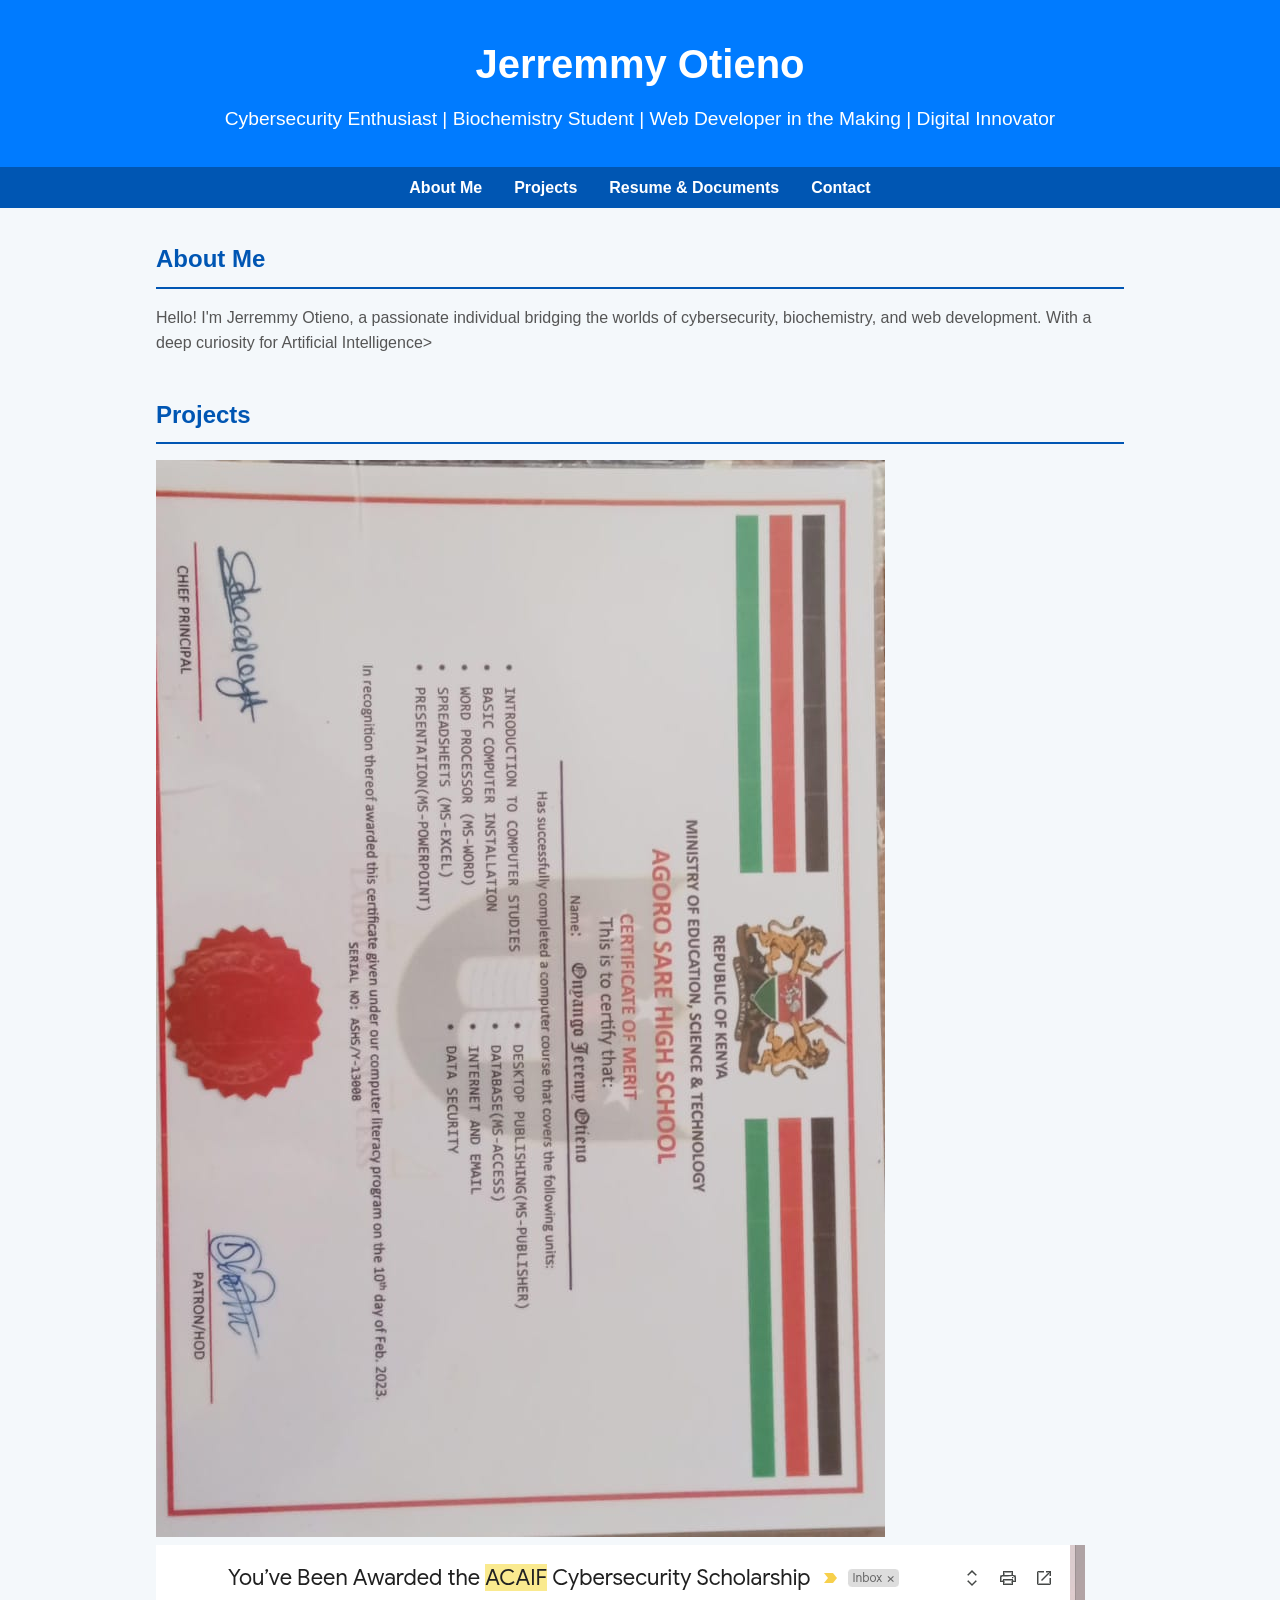
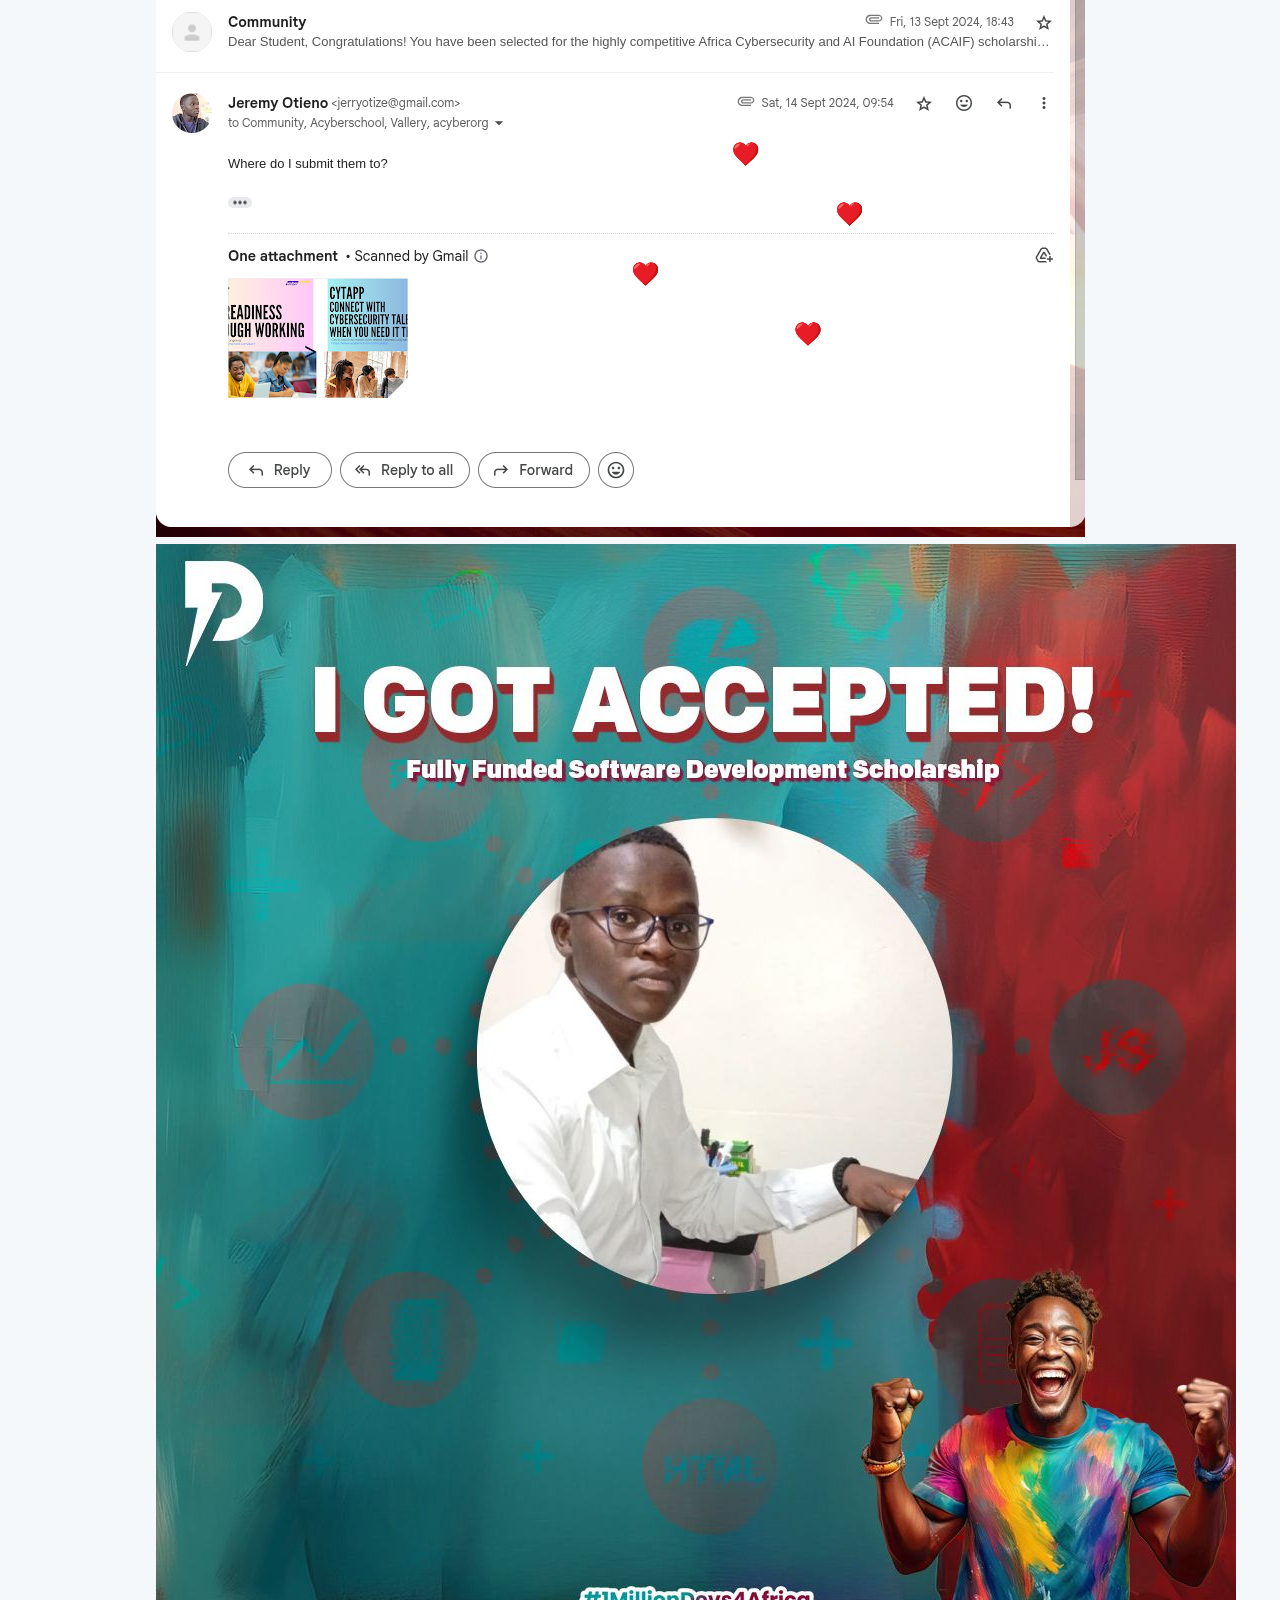
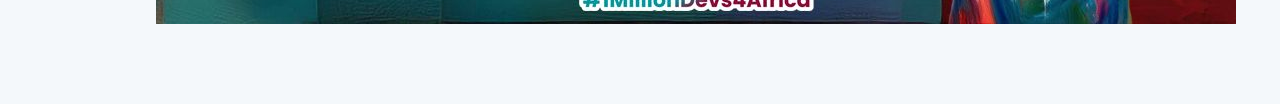
==== index.html @ 3b9ebedd "Update index.html" ====
<!DOCTYPE html>
<html lang="en">
<head>
    <meta charset="UTF-8">
    <meta name="viewport" content="width=device-width, initial-scale=1.0">
    <title>Jerremmy Otieno | Portfolio</title>
    <link rel="stylesheet" href="style.css">
</head>
<body>
    <header>
        <h1>Jerremmy Otieno</h1>
        <p>Cybersecurity Enthusiast | Biochemistry Student | Web Developer in the Making | Digital Innovator</p>
    </header>

    <nav>
        <ul>
            <li><a href="#about">About Me</a></li>
            <li><a href="#projects">Projects</a></li>
            <li><a href="#documents">Resume & Documents</a></li>
            <li><a href="#contact">Contact</a></li>
        </ul>
    </nav>

    <main>
        <section id="about">
            <h2>About Me</h2>
            <p>Hello! I'm Jerremmy Otieno, a passionate individual bridging the worlds of cybersecurity, biochemistry, and web development. With a deep curiosity for Artificial Intelligence>
        </section>

        <section id="projects">
            <h2>Projects</h2>
    <img src="images/certificate1.jpg" alt="Certificate1">
    <img src="images/certificate2.jpg" alt="Certificate2">
    <img src="images/certificate3.jpg" alt="Certificate3">

        </section>
---- style.css ----
/* General Reset */
* {
    margin: 0;
    padding: 0;
    box-sizing: border-box;
}

/* Body Styling */
body {
    font-family: 'Segoe UI', Tahoma, Geneva, Verdana, sans-serif;
    line-height: 1.6;
    background-color: #f4f8fb;
    color: #333;
    padding: 0;
}

/* Header */
header {
    background-color: #007BFF;
    color: white;
    text-align: center;
    padding: 2rem 1rem;
}

header h1 {
    font-size: 2.5rem;
    margin-bottom: 0.5rem;
}

header p {
    font-size: 1.2rem;
}

/* Navigation Menu */
nav {
    background-color: #0056b3;
}

nav ul {
    list-style: none;
    display: flex;
    justify-content: center;
    flex-wrap: wrap;
}

nav ul li {
    margin: 0.5rem 1rem;
}

nav ul li a {
    color: white;
    text-decoration: none;
    font-weight: bold;
    transition: color 0.3s ease;
}

nav ul li a:hover {
    color: #ffd700;
}

/* Main Sections */
main {
    padding: 2rem 1rem;
    max-width: 1000px;
    margin: auto;
}

section {
    margin-bottom: 2.5rem;
}

section h2 {
    color: #0056b3;
    margin-bottom: 1rem;
    border-bottom: 2px solid #0056b3;
    padding-bottom: 0.5rem;
}

/* About, Projects, Contact Text */
section p, section ul {
    font-size: 1rem;
    color: #555;
}

/* Projects List */
section ul {
    list-style-type: disc;
    padding-left: 2rem;
}

/* Document Gallery */
.document-gallery {
    display: flex;
    flex-wrap: wrap;
    gap: 1rem;
    justify-content: center;
    margin-top: 1rem;
}

.document-gallery img {
    width: 300px;
    max-width: 100%;
    height: auto;
    border: 2px solid #007BFF;
    border-radius: 8px;
    transition: transform 0.3s ease;
}

.document-gallery img:hover {
    transform: scale(1.05);
}

/* Footer */
footer {
    text-align: center;
    padding: 1rem;
    background-color: #007BFF;
    color: white;
    font-size: 0.9rem;
    margin-top: 2rem;
}

/* Responsive Design */
@media (max-width: 768px) {
    header h1 {
        font-size: 2rem;
    }

    nav ul {
        flex-direction: column;
    }

    nav ul li {
        margin: 0.5rem 0;
    }
}
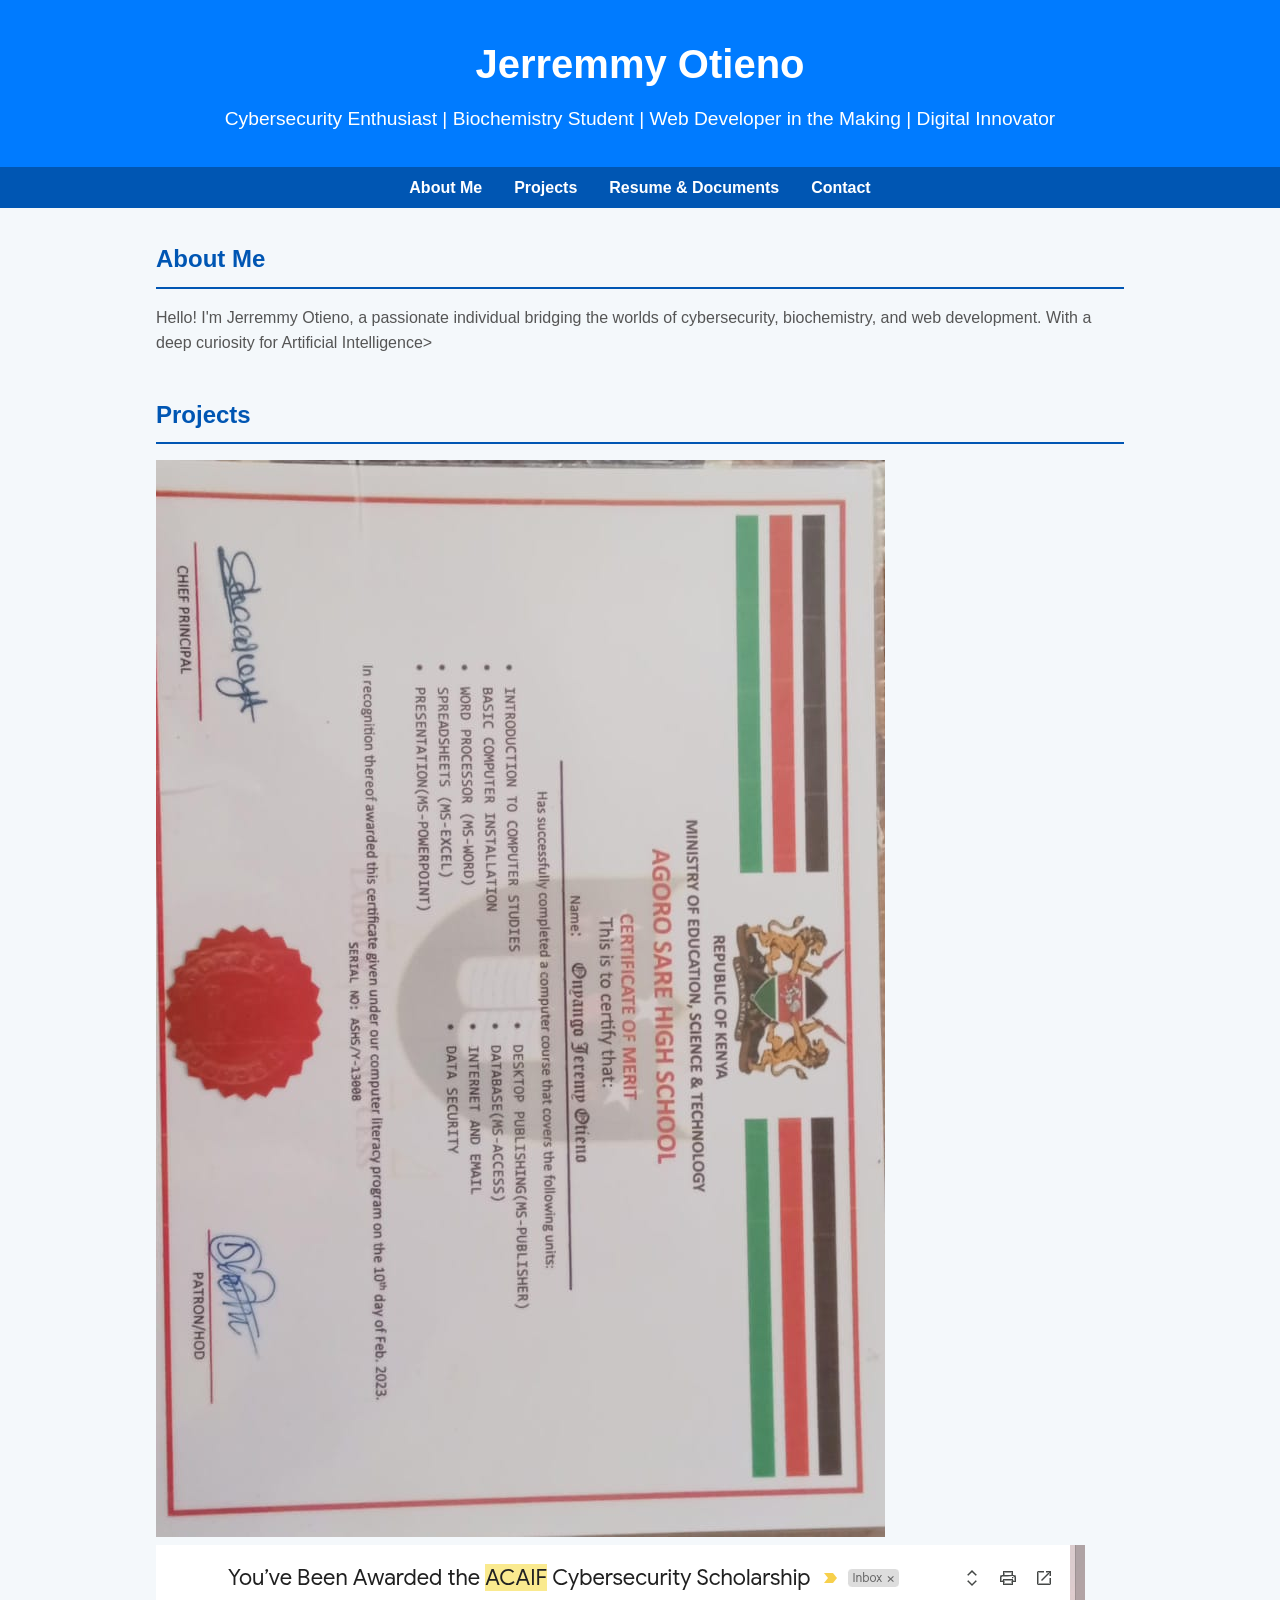
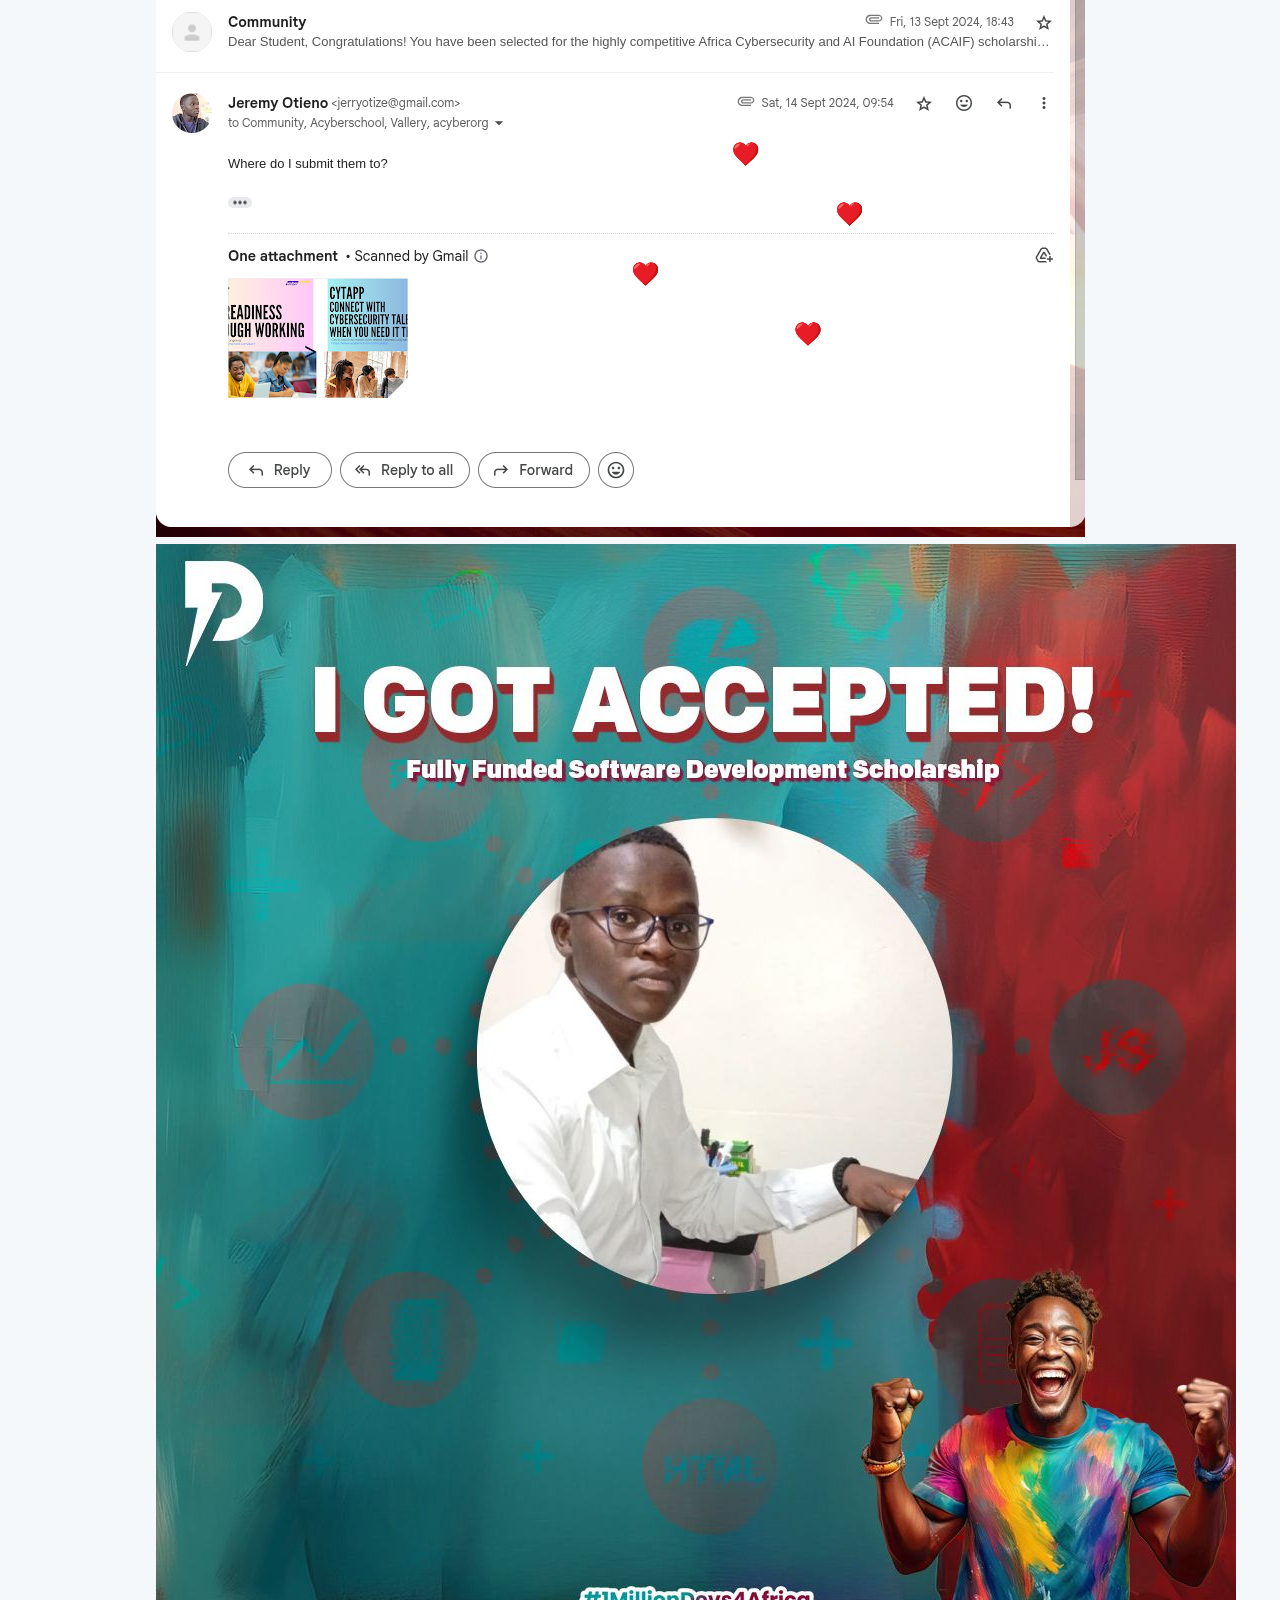
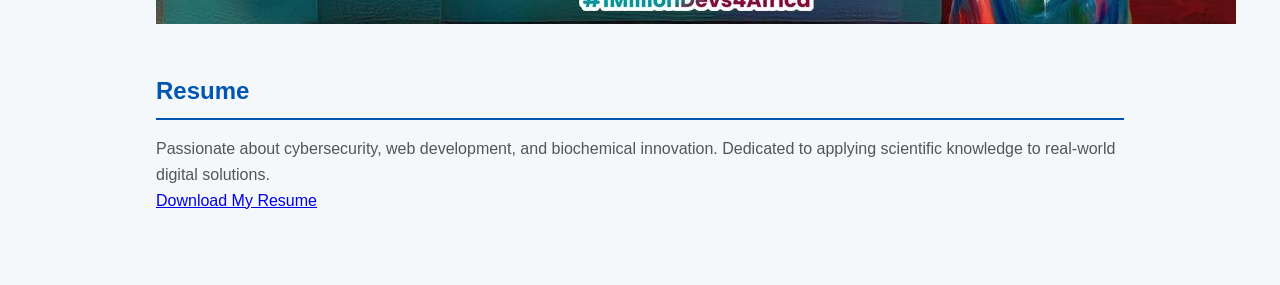
==== commit 9d19536c: "Update index.html" ====
--- a/index.html
+++ b/index.html
@@ -4,6 +4,7 @@
     <meta charset="UTF-8">
     <meta name="viewport" content="width=device-width, initial-scale=1.0">
     <title>Jerremmy Otieno | Portfolio</title>
+    <link href="https://fonts.googleapis.com/css2?family=Poppins&dispaly=swap" rel="stylesheet">  
     <link rel="stylesheet" href="style.css">
 </head>
 <body>
@@ -33,5 +34,12 @@
     <img src="images/certificate2.jpg" alt="Certificate2">
     <img src="images/certificate3.jpg" alt="Certificate3">
 
-        </section>    
-            
+        </section>  
+       <section id="resume">
+           <h2>Resume</h2>
+           <p>
+               Passionate about cybersecurity, web development, and biochemical innovation.
+               Dedicated to applying scientific knowledge to real-world digital solutions.
+           </p>
+           <a href= "documents/Jerrremmy-Otieno-Resume.pdf" download class="btn">Download My Resume</a>
+       </section>
--- a/style.css
+++ b/style.css
@@ -1,4 +1,10 @@
 /* General Reset */
+body {
+    font-family: 'Poppins', sans-serif;
+}
+html {
+    scroll behaviour: smooth;
+}
 * {
     margin: 0;
     padding: 0;
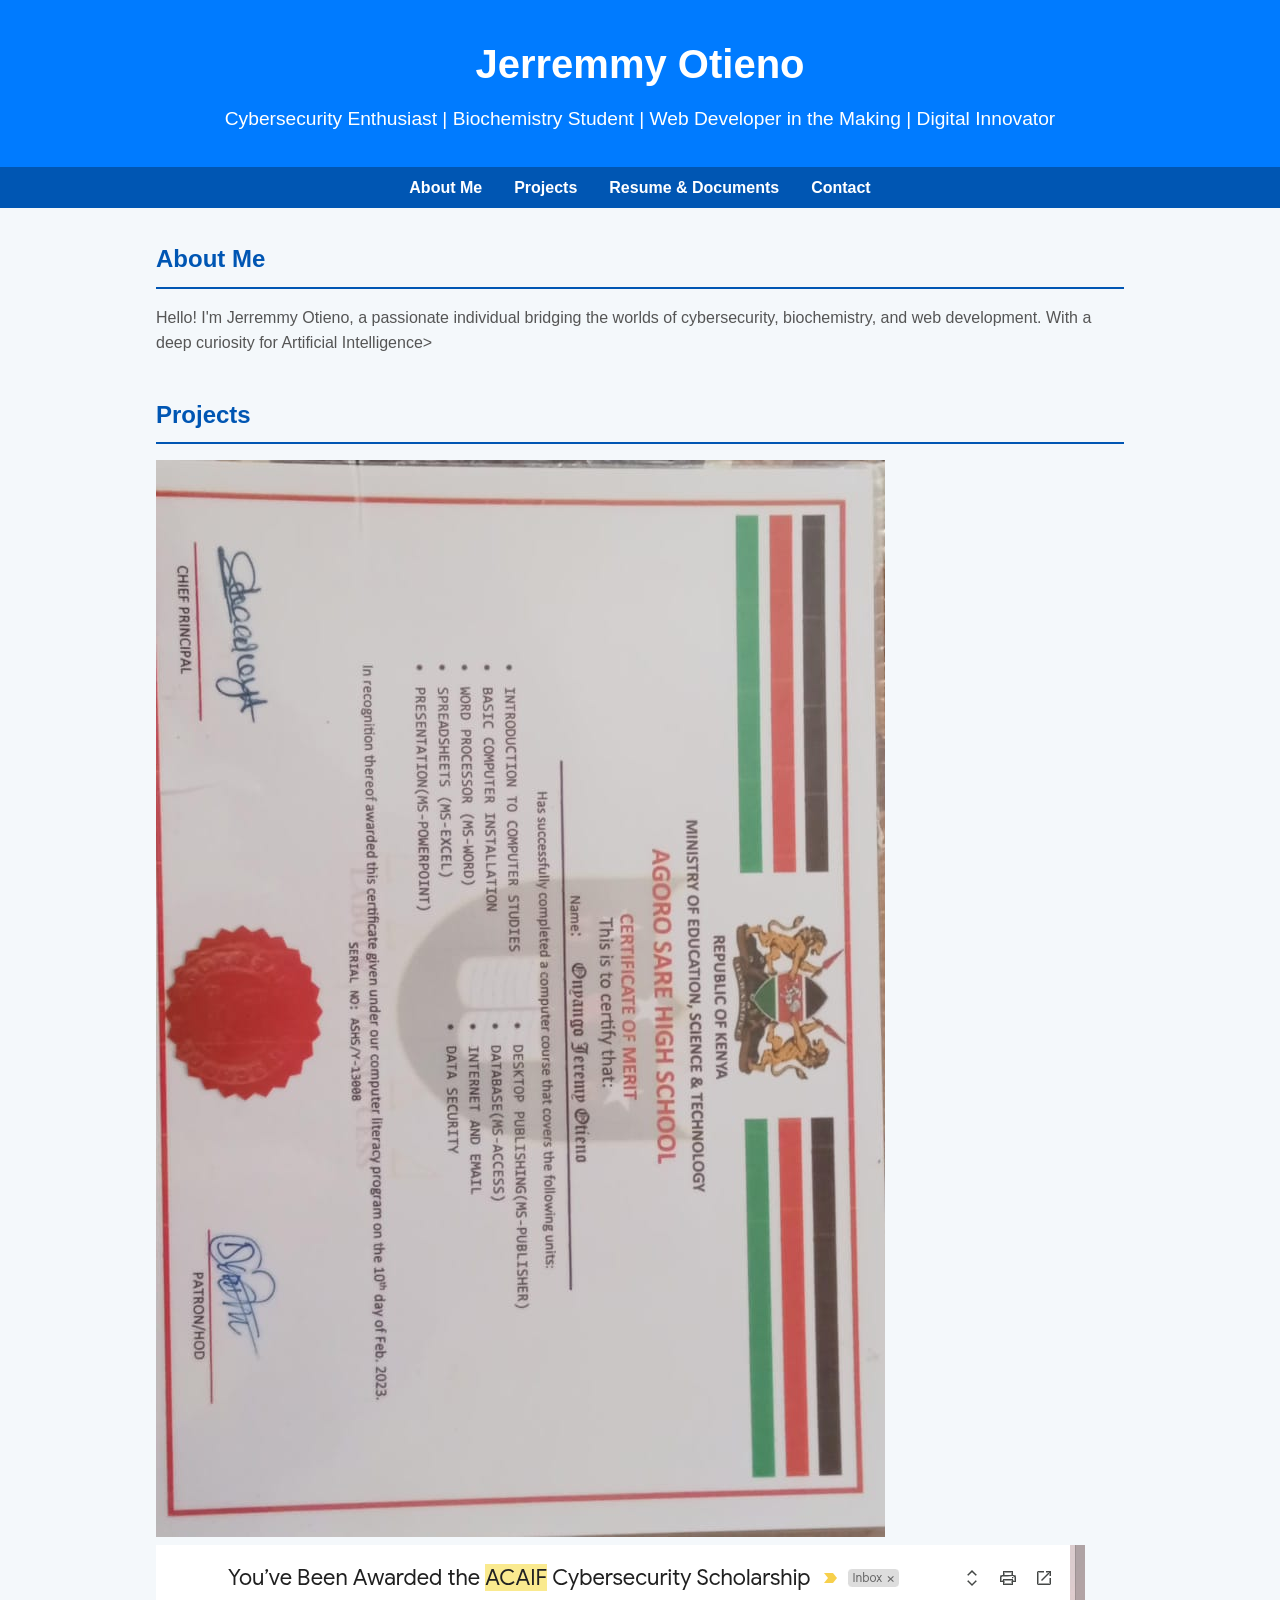
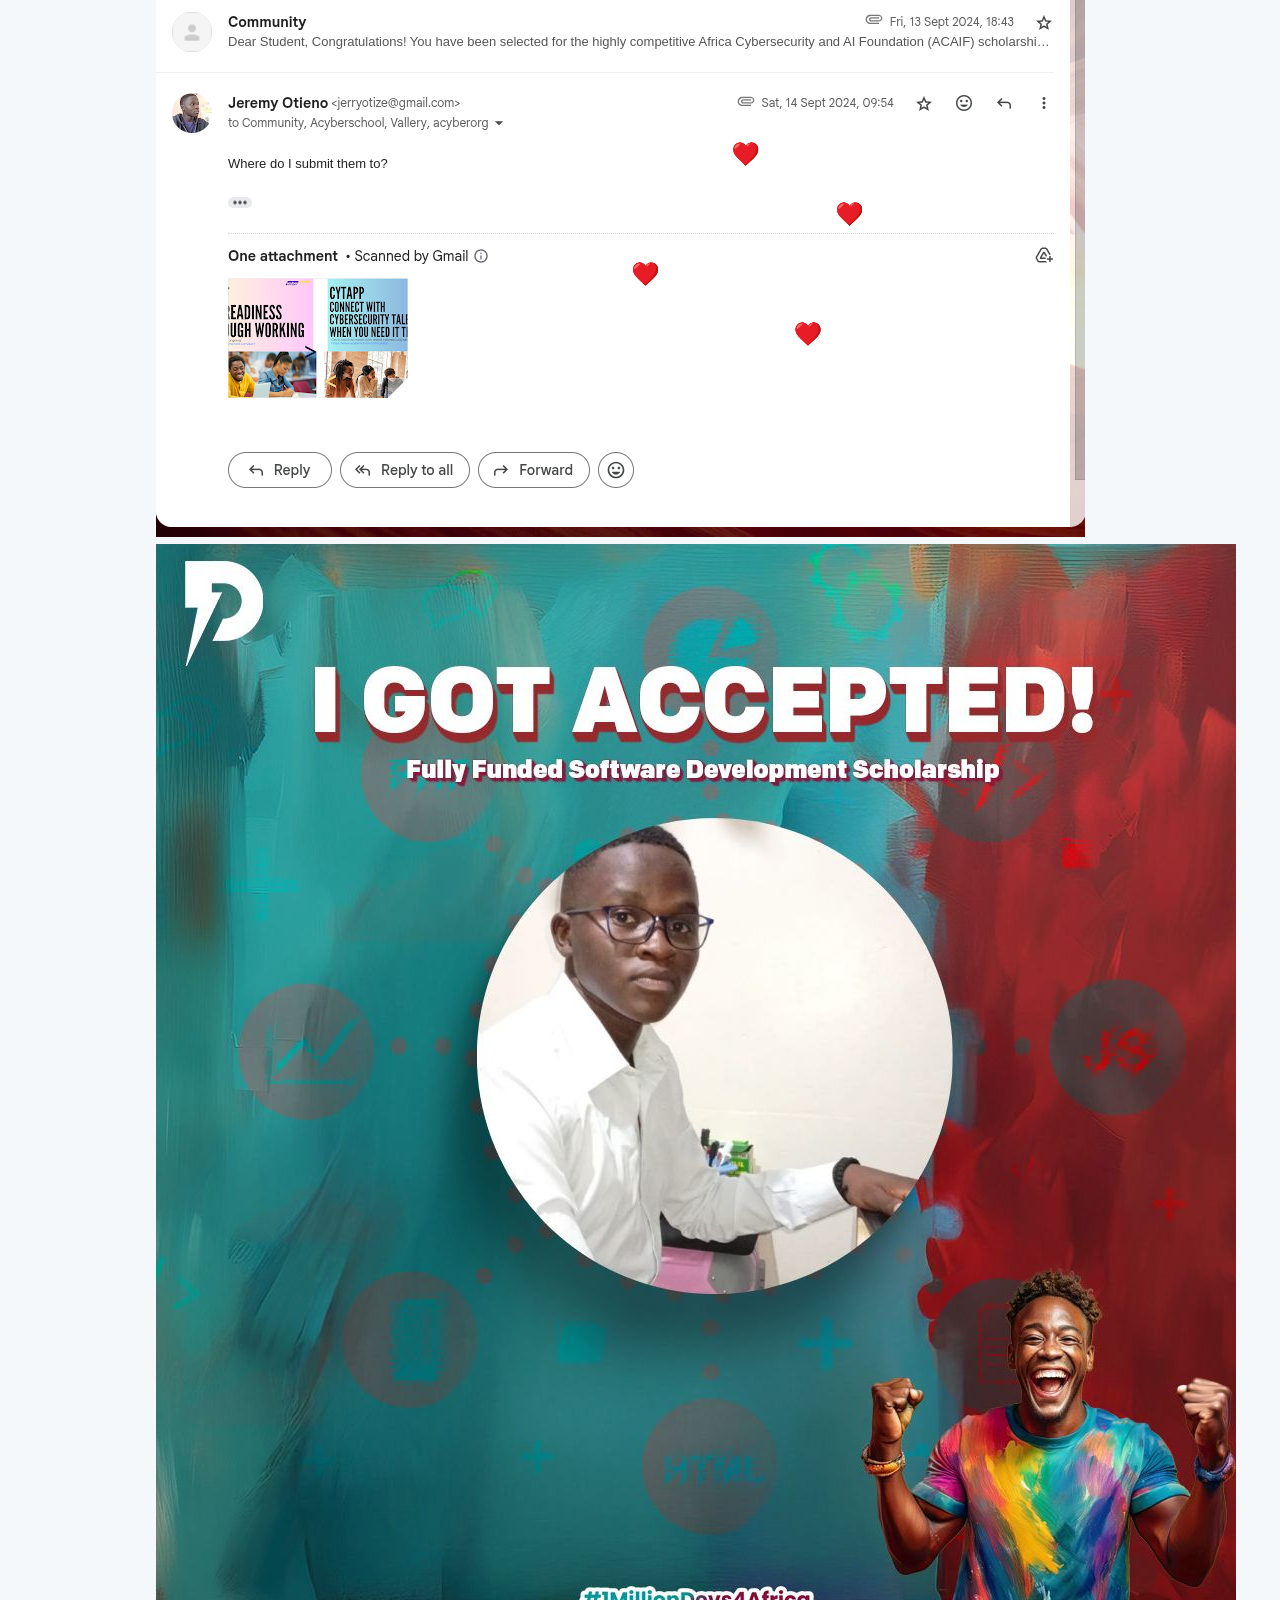
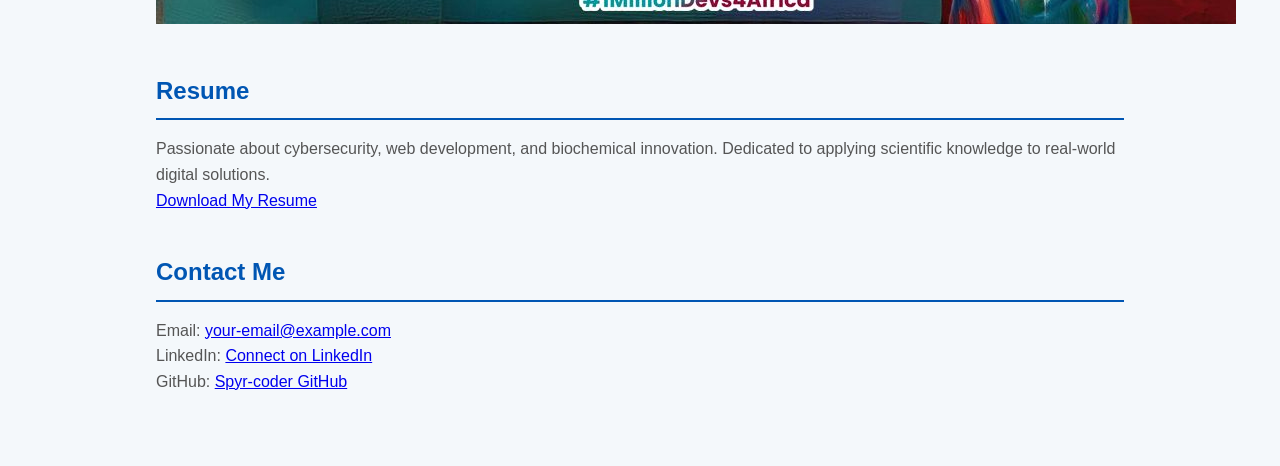
==== commit 092afd8d: "Update index.html" ====
--- a/index.html
+++ b/index.html
@@ -43,3 +43,9 @@
            </p>
            <a href= "documents/Jerrremmy-Otieno-Resume.pdf" download class="btn">Download My Resume</a>
        </section>
+<section id="contact">
+    <h2>Contact Me</h2>
+    <p>Email: <a href="mailto:your-email@example.com">your-email@example.com</a></p>
+    <p>LinkedIn: <a href="https://www.linkedin.com/in/your-linkedin-username/" target="_blank">Connect on LinkedIn</a></p>
+    <p>GitHub: <a href="https://github.com/Spyr-coder" target="_blank">Spyr-coder GitHub</a></p>
+</section>
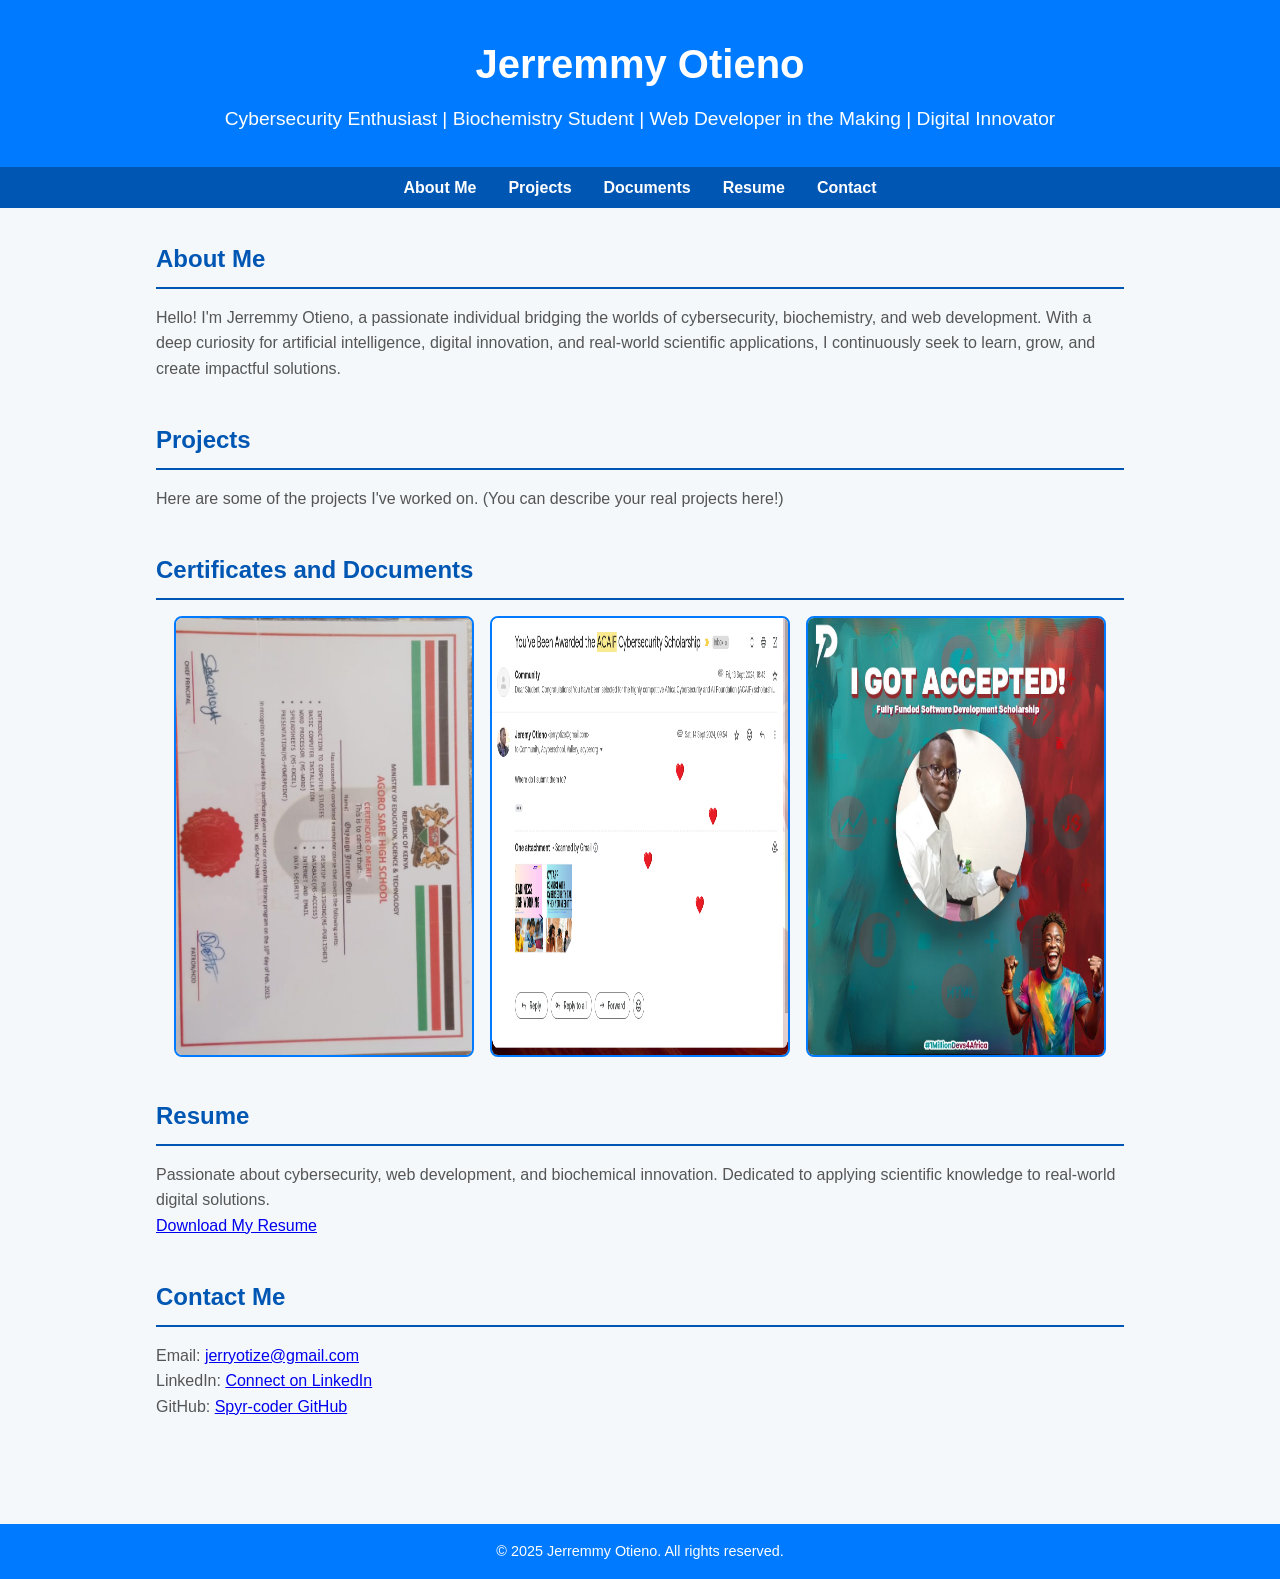
==== commit 19c9ef75: "Update index.html" ====
--- a/index.html
+++ b/index.html
@@ -4,7 +4,7 @@
     <meta charset="UTF-8">
     <meta name="viewport" content="width=device-width, initial-scale=1.0">
     <title>Jerremmy Otieno | Portfolio</title>
-    <link href="https://fonts.googleapis.com/css2?family=Poppins&dispaly=swap" rel="stylesheet">  
+    <link href="https://fonts.googleapis.com/css2?family=Poppins&display=swap" rel="stylesheet">  
     <link rel="stylesheet" href="style.css">
 </head>
 <body>
@@ -17,7 +17,8 @@
         <ul>
             <li><a href="#about">About Me</a></li>
             <li><a href="#projects">Projects</a></li>
-            <li><a href="#documents">Resume & Documents</a></li>
+            <li><a href="#documents">Documents</a></li>
+            <li><a href="#resume">Resume</a></li>
             <li><a href="#contact">Contact</a></li>
         </ul>
     </nav>
@@ -25,27 +26,41 @@
     <main>
         <section id="about">
             <h2>About Me</h2>
-            <p>Hello! I'm Jerremmy Otieno, a passionate individual bridging the worlds of cybersecurity, biochemistry, and web development. With a deep curiosity for Artificial Intelligence>
+            <p>Hello! I'm Jerremmy Otieno, a passionate individual bridging the worlds of cybersecurity, biochemistry, and web development. With a deep curiosity for artificial intelligence, digital innovation, and real-world scientific applications, I continuously seek to learn, grow, and create impactful solutions.</p>
         </section>
 
         <section id="projects">
             <h2>Projects</h2>
-    <img src="images/certificate1.jpg" alt="Certificate1">
-    <img src="images/certificate2.jpg" alt="Certificate2">
-    <img src="images/certificate3.jpg" alt="Certificate3">
+            <p>Here are some of the projects I've worked on. (You can describe your real projects here!)</p>
+            <!-- You can add your project details here later -->
+        </section>  
 
-        </section>  
-       <section id="resume">
-           <h2>Resume</h2>
-           <p>
-               Passionate about cybersecurity, web development, and biochemical innovation.
-               Dedicated to applying scientific knowledge to real-world digital solutions.
-           </p>
-           <a href= "documents/Jerrremmy-Otieno-Resume.pdf" download class="btn">Download My Resume</a>
-       </section>
-<section id="contact">
-    <h2>Contact Me</h2>
-    <p>Email: <a href="mailto:your-email@example.com">your-email@example.com</a></p>
-    <p>LinkedIn: <a href="https://www.linkedin.com/in/your-linkedin-username/" target="_blank">Connect on LinkedIn</a></p>
-    <p>GitHub: <a href="https://github.com/Spyr-coder" target="_blank">Spyr-coder GitHub</a></p>
-</section>
+        <section id="documents">
+            <h2>Certificates and Documents</h2>
+            <div class="document-gallery">
+                <img src="images/certificate1.jpg" alt="Certificate 1">
+                <img src="images/certificate2.jpg" alt="Certificate 2">
+                <img src="images/certificate3.jpg" alt="Certificate 3">
+            </div>
+        </section>
+
+        <section id="resume">
+            <h2>Resume</h2>
+            <p>Passionate about cybersecurity, web development, and biochemical innovation. Dedicated to applying scientific knowledge to real-world digital solutions.</p>
+            <a href="documents/Jerremmy-Otieno-Resume.pdf" download class="btn">Download My Resume</a>
+        </section>
+
+        <section id="contact">
+            <h2>Contact Me</h2>
+            <p>Email: <a href="mailto:jerryotize@gmail.com">jerryotize@gmail.com</a></p>
+            <p>LinkedIn: <a href="https://www.linkedin.com/in/jeremy-otieno-6a952a32b" target="_blank">Connect on LinkedIn</a></p>
+            <p>GitHub: <a href="https://github.com/Spyr-coder" target="_blank">Spyr-coder GitHub</a></p>
+        </section>
+    </main>
+
+    <footer>
+        <p>© 2025 Jerremmy Otieno. All rights reserved.</p>
+    </footer>
+</body>
+</html>
+
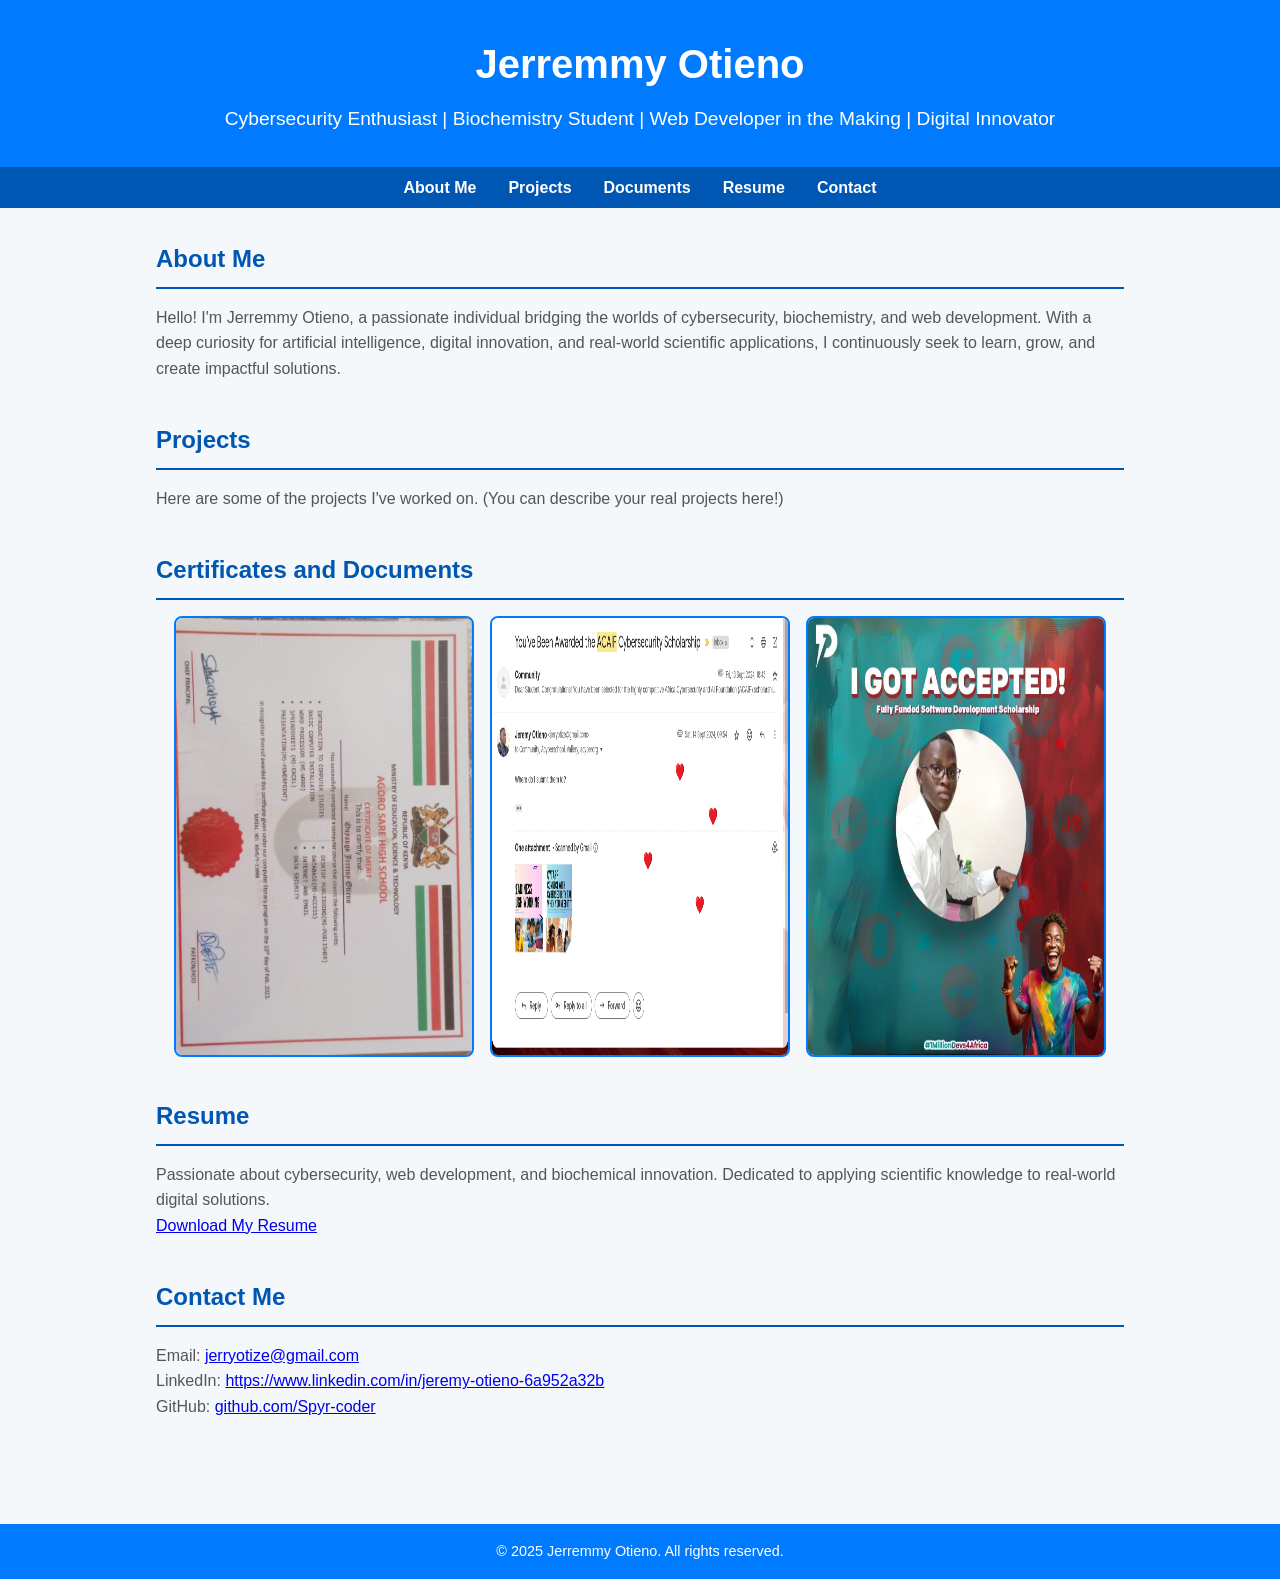
==== commit 509d7a39: "Update index.html" ====
--- a/index.html
+++ b/index.html
@@ -53,8 +53,8 @@
         <section id="contact">
             <h2>Contact Me</h2>
             <p>Email: <a href="mailto:jerryotize@gmail.com">jerryotize@gmail.com</a></p>
-            <p>LinkedIn: <a href="https://www.linkedin.com/in/jeremy-otieno-6a952a32b" target="_blank">Connect on LinkedIn</a></p>
-            <p>GitHub: <a href="https://github.com/Spyr-coder" target="_blank">Spyr-coder GitHub</a></p>
+            <p>LinkedIn: <a href="https://www.linkedin.com/in/jeremy-otieno-6a952a32b" target="_blank">https://www.linkedin.com/in/jeremy-otieno-6a952a32b</a></p>
+            <p>GitHub: <a href="https://github.com/Spyr-coder" target="_blank">github.com/Spyr-coder</a></p>
         </section>
     </main>
 
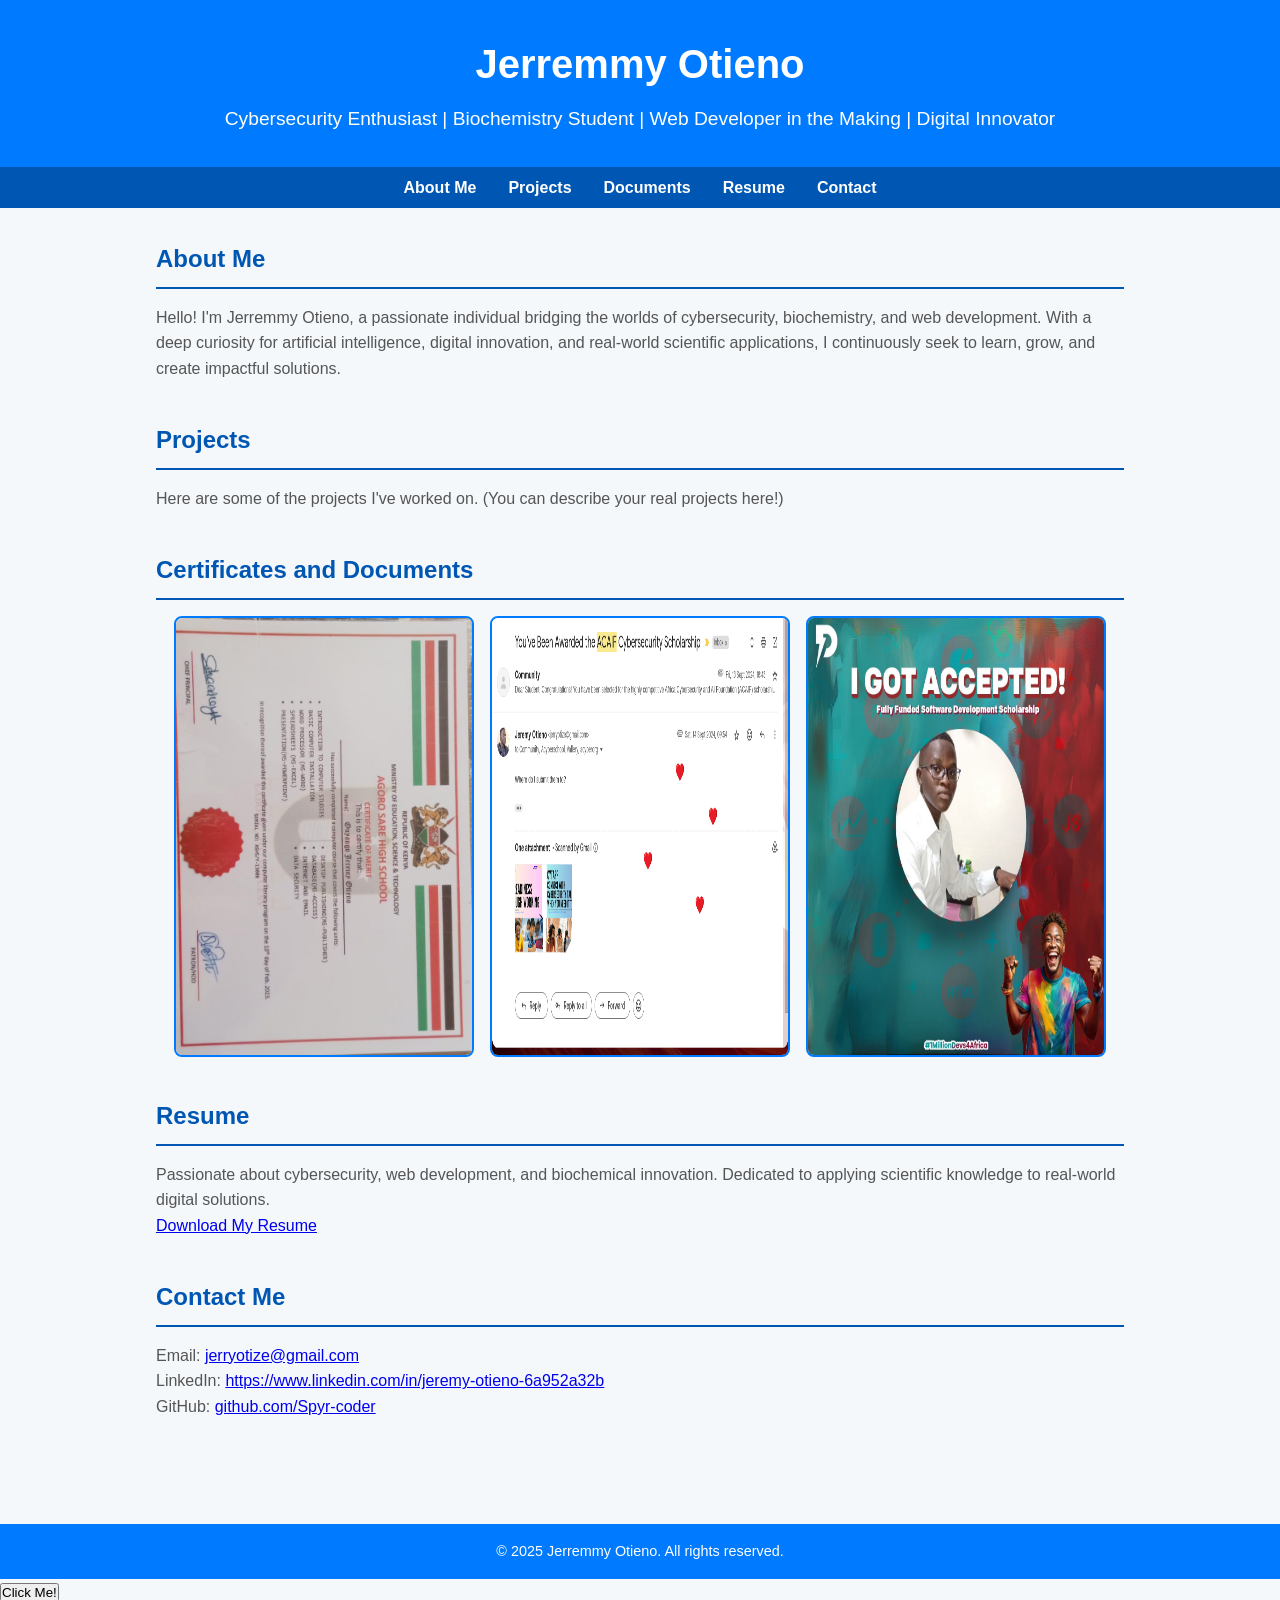
==== commit f030e58d: "Update index.html" ====
--- a/index.html
+++ b/index.html
@@ -61,6 +61,11 @@
     <footer>
         <p>© 2025 Jerremmy Otieno. All rights reserved.</p>
     </footer>
+
+<script src="script.js"></script>
+    <button id="clickBtn">Click Me!</button>
+<p id="clickMessage"></p>
+
 </body>
 </html>
 
--- a/style.css
+++ b/style.css
@@ -135,6 +135,21 @@
     nav ul {
         flex-direction: column;
     }
+    .btn {
+    display: inline-block;
+    background-color: #007BFF;
+    color: white;
+    padding: 10px 20px;
+    text-decoration: none;
+    font-weight: bold;
+    border-radius: 5px;
+    transition: background-color 0.3s ease;
+}
+
+.btn:hover {
+    background-color: #0056b3;
+}
+
 
     nav ul li {
         margin: 0.5rem 0;
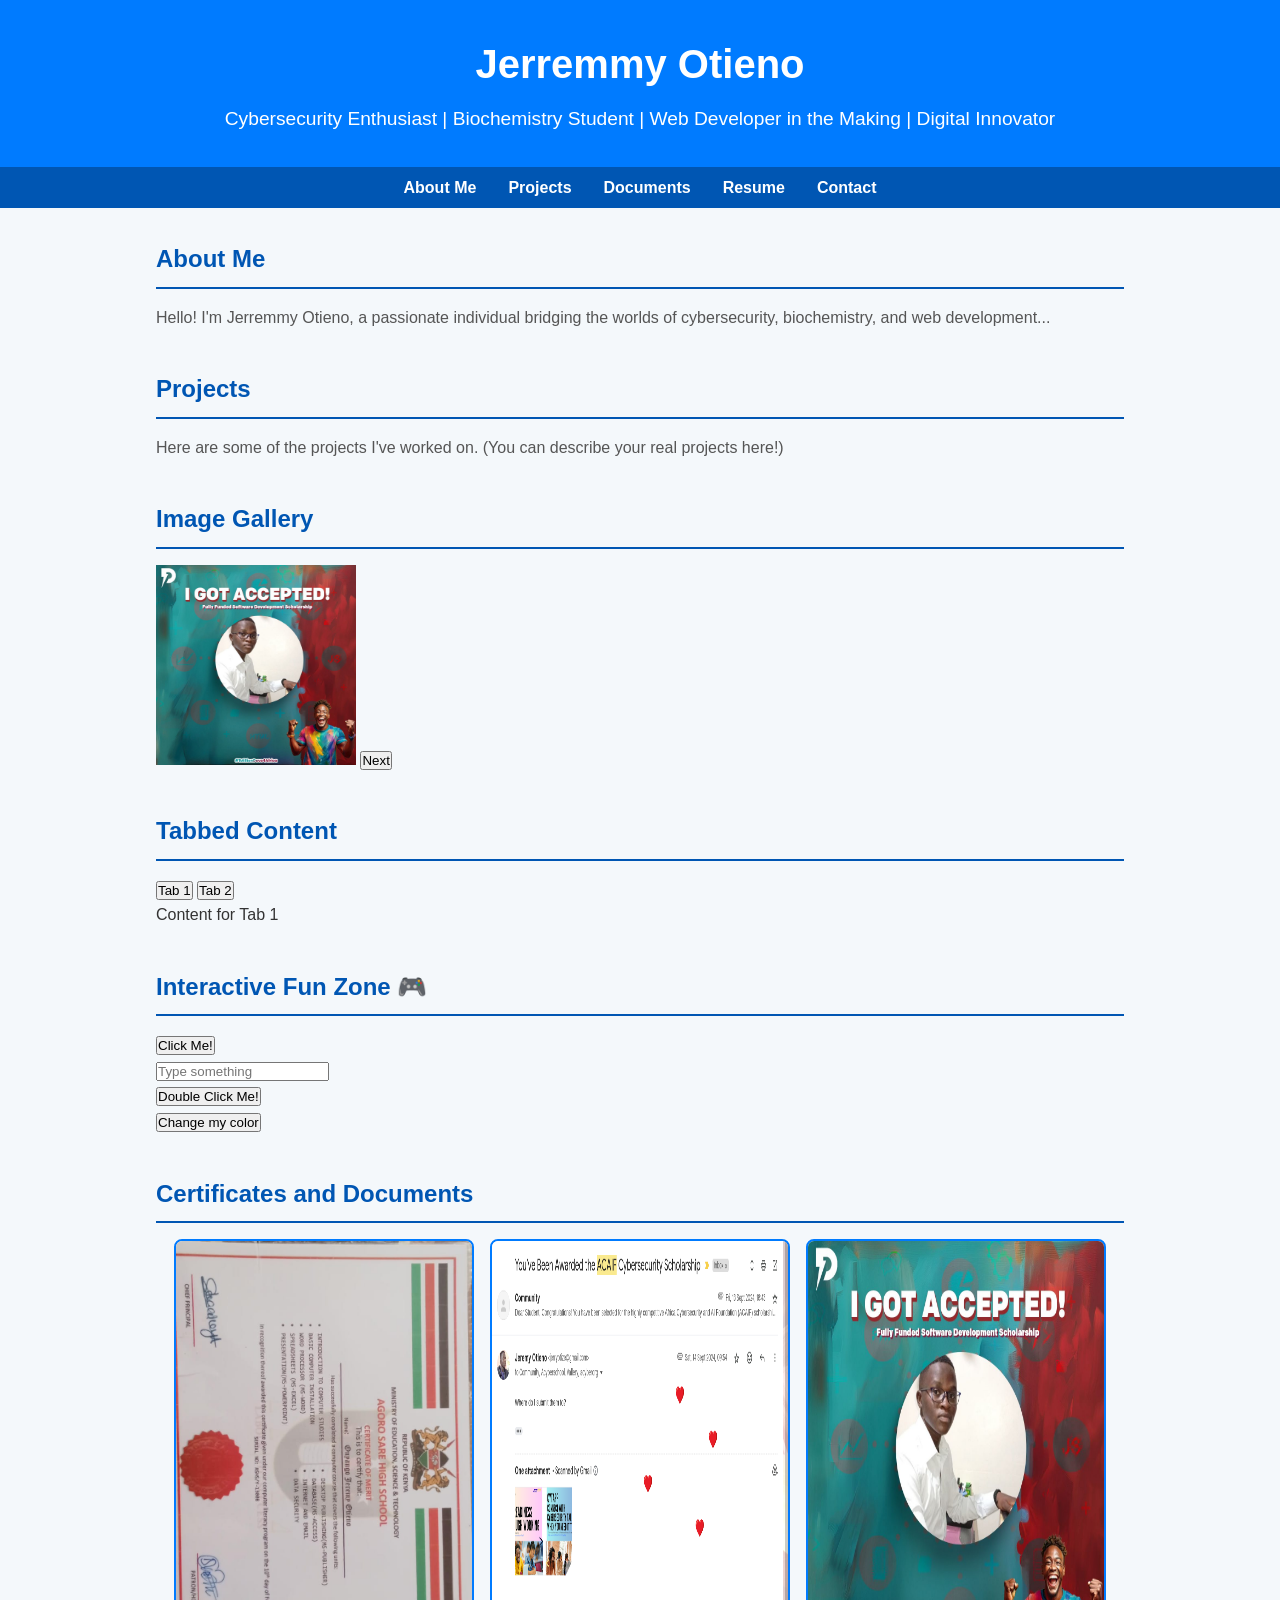
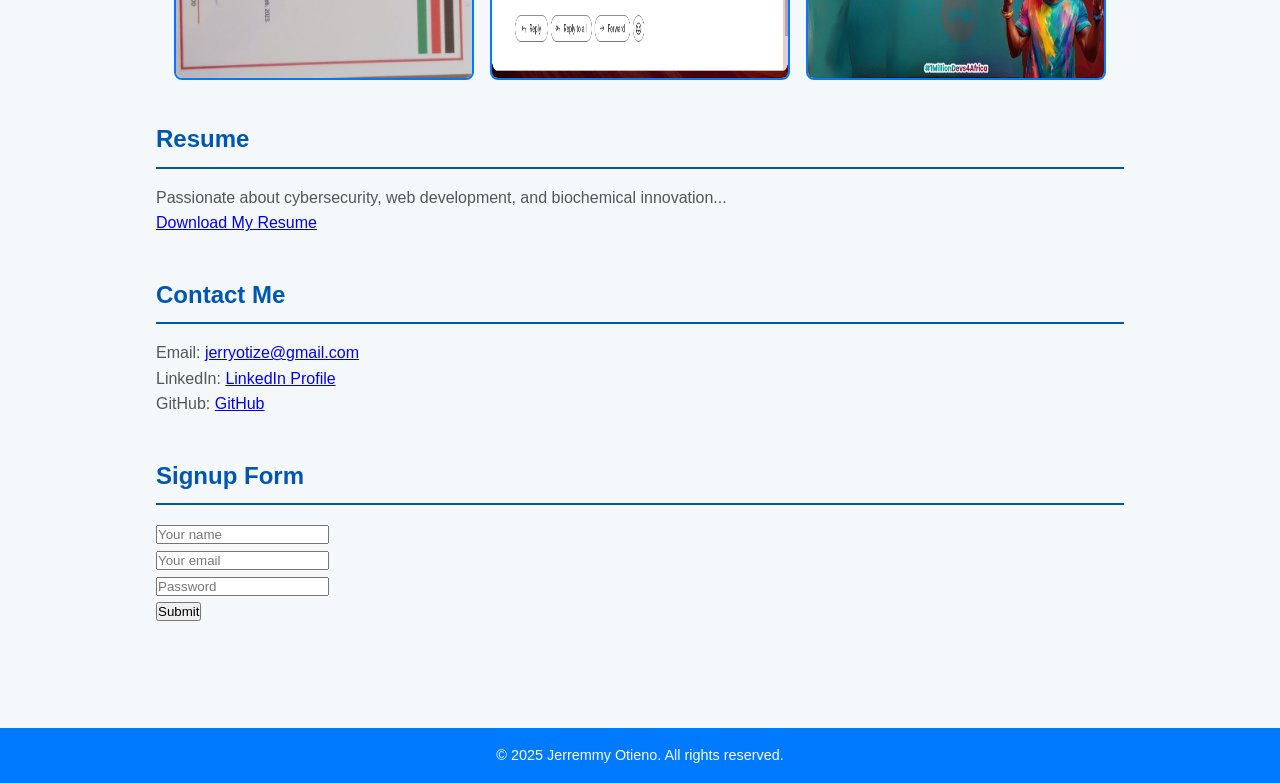
==== commit dab5a567: "Update index.html" ====
--- a/index.html
+++ b/index.html
@@ -1,71 +1,125 @@
 <!DOCTYPE html>
 <html lang="en">
 <head>
-    <meta charset="UTF-8">
-    <meta name="viewport" content="width=device-width, initial-scale=1.0">
-    <title>Jerremmy Otieno | Portfolio</title>
-    <link href="https://fonts.googleapis.com/css2?family=Poppins&display=swap" rel="stylesheet">  
-    <link rel="stylesheet" href="style.css">
+  <meta charset="UTF-8" />
+  <meta name="viewport" content="width=device-width, initial-scale=1.0" />
+  <title>Jerremmy Otieno | Portfolio</title>
+  <link href="https://fonts.googleapis.com/css2?family=Poppins&display=swap" rel="stylesheet" />
+  <link rel="stylesheet" href="style.css" />
 </head>
 <body>
-    <header>
-        <h1>Jerremmy Otieno</h1>
-        <p>Cybersecurity Enthusiast | Biochemistry Student | Web Developer in the Making | Digital Innovator</p>
-    </header>
+  <header>
+    <h1>Jerremmy Otieno</h1>
+    <p>Cybersecurity Enthusiast | Biochemistry Student | Web Developer in the Making | Digital Innovator</p>
+  </header>
 
-    <nav>
-        <ul>
-            <li><a href="#about">About Me</a></li>
-            <li><a href="#projects">Projects</a></li>
-            <li><a href="#documents">Documents</a></li>
-            <li><a href="#resume">Resume</a></li>
-            <li><a href="#contact">Contact</a></li>
-        </ul>
-    </nav>
+  <!-- Navigation -->
+  <nav>
+    <ul>
+      <li><a href="#about">About Me</a></li>
+      <li><a href="#projects">Projects</a></li>
+      <li><a href="#documents">Documents</a></li>
+      <li><a href="#resume">Resume</a></li>
+      <li><a href="#contact">Contact</a></li>
+    </ul>
+  </nav>
 
-    <main>
-        <section id="about">
-            <h2>About Me</h2>
-            <p>Hello! I'm Jerremmy Otieno, a passionate individual bridging the worlds of cybersecurity, biochemistry, and web development. With a deep curiosity for artificial intelligence, digital innovation, and real-world scientific applications, I continuously seek to learn, grow, and create impactful solutions.</p>
-        </section>
+  <main>
+    <!-- About -->
+    <section id="about">
+      <h2>About Me</h2>
+      <p>Hello! I'm Jerremmy Otieno, a passionate individual bridging the worlds of cybersecurity, biochemistry, and web development...</p>
+    </section>
 
-        <section id="projects">
-            <h2>Projects</h2>
-            <p>Here are some of the projects I've worked on. (You can describe your real projects here!)</p>
-            <!-- You can add your project details here later -->
-        </section>  
+    <!-- Projects -->
+    <section id="projects">
+      <h2>Projects</h2>
+      <p>Here are some of the projects I've worked on. (You can describe your real projects here!)</p>
+    </section>
 
-        <section id="documents">
-            <h2>Certificates and Documents</h2>
-            <div class="document-gallery">
-                <img src="images/certificate1.jpg" alt="Certificate 1">
-                <img src="images/certificate2.jpg" alt="Certificate 2">
-                <img src="images/certificate3.jpg" alt="Certificate 3">
-            </div>
-        </section>
+    <!-- Image Gallery -->
+    <section>
+      <h2>Image Gallery</h2>
+      <div>
+        <img id="galleryImg" src="images/certificate3.jpg" width="200" />
+        <button onclick="nextImage()">Next</button>
+      </div>
+    </section>
 
-        <section id="resume">
-            <h2>Resume</h2>
-            <p>Passionate about cybersecurity, web development, and biochemical innovation. Dedicated to applying scientific knowledge to real-world digital solutions.</p>
-            <a href="documents/Jerremmy-Otieno-Resume.pdf" download class="btn">Download My Resume</a>
-        </section>
+    <!-- Tabs -->
+    <section>
+      <h2>Tabbed Content</h2>
+      <div class="tabs">
+        <button onclick="showTab('tab1')">Tab 1</button>
+        <button onclick="showTab('tab2')">Tab 2</button>
+      </div>
+      <div id="tab1" class="tab-content">Content for Tab 1</div>
+      <div id="tab2" class="tab-content" style="display:none;">Content for Tab 2</div>
+    </section>
 
-        <section id="contact">
-            <h2>Contact Me</h2>
-            <p>Email: <a href="mailto:jerryotize@gmail.com">jerryotize@gmail.com</a></p>
-            <p>LinkedIn: <a href="https://www.linkedin.com/in/jeremy-otieno-6a952a32b" target="_blank">https://www.linkedin.com/in/jeremy-otieno-6a952a32b</a></p>
-            <p>GitHub: <a href="https://github.com/Spyr-coder" target="_blank">github.com/Spyr-coder</a></p>
-        </section>
-    </main>
+    <!-- Interactive JS Features -->
+    <section>
+      <h2>Interactive Fun Zone 🎮</h2>
 
-    <footer>
-        <p>© 2025 Jerremmy Otieno. All rights reserved.</p>
-    </footer>
+      <!-- Click Event -->
+      <button id="clickBtn">Click Me!</button>
+      <p id="clickMessage"></p>
 
-<script src="script.js"></script>
-    <button id="clickBtn">Click Me!</button>
-<p id="clickMessage"></p>
+      <!-- Keypress -->
+      <input type="text" id="keypressInput" placeholder="Type something" />
+      <p id="keyDisplay"></p>
 
+      <!-- Double Click -->
+      <button id="secretBtn">Double Click Me!</button>
+      <p id="secretMessage"></p>
+
+      <!-- Change Color -->
+      <button id="colorChangeBtn">Change my color</button>
+    </section>
+
+    <!-- Documents -->
+    <section id="documents">
+      <h2>Certificates and Documents</h2>
+      <div class="document-gallery">
+        <img src="images/certificate1.jpg" alt="Certificate 1" />
+        <img src="images/certificate2.jpg" alt="Certificate 2" />
+        <img src="images/certificate3.jpg" alt="Certificate 3" />
+      </div>
+    </section>
+
+    <!-- Resume -->
+    <section id="resume">
+      <h2>Resume</h2>
+      <p>Passionate about cybersecurity, web development, and biochemical innovation...</p>
+      <a href="documents/Jerremmy-Otieno-Resume.pdf" download class="btn">Download My Resume</a>
+    </section>
+
+    <!-- Contact -->
+    <section id="contact">
+      <h2>Contact Me</h2>
+      <p>Email: <a href="mailto:jerryotize@gmail.com">jerryotize@gmail.com</a></p>
+      <p>LinkedIn: <a href="https://www.linkedin.com/in/jeremy-otieno-6a952a32b" target="_blank">LinkedIn Profile</a></p>
+      <p>GitHub: <a href="https://github.com/Spyr-coder" target="_blank">GitHub</a></p>
+    </section>
+
+    <!-- Form Validation -->
+    <section>
+      <h2>Signup Form</h2>
+      <form id="signupForm">
+        <input type="text" id="name" placeholder="Your name" required /><br />
+        <input type="email" id="email" placeholder="Your email" required /><br />
+        <input type="password" id="password" placeholder="Password" required /><br />
+        <button type="submit">Submit</button>
+        <p id="formMessage"></p>
+      </form>
+    </section>
+  </main>
+
+  <footer>
+    <p>© 2025 Jerremmy Otieno. All rights reserved.</p>
+  </footer>
+
+  <!-- Link to JS -->
+  <script src="script.js"></script>
 </body>
 </html>
-
--- a/style.css
+++ b/style.css
@@ -149,6 +149,11 @@
 .btn:hover {
     background-color: #0056b3;
 }
+#clickBtn:hover {
+  background-color: #4CAF50;
+  color: white;
+  cursor: pointer;
+}
 
 
     nav ul li {
